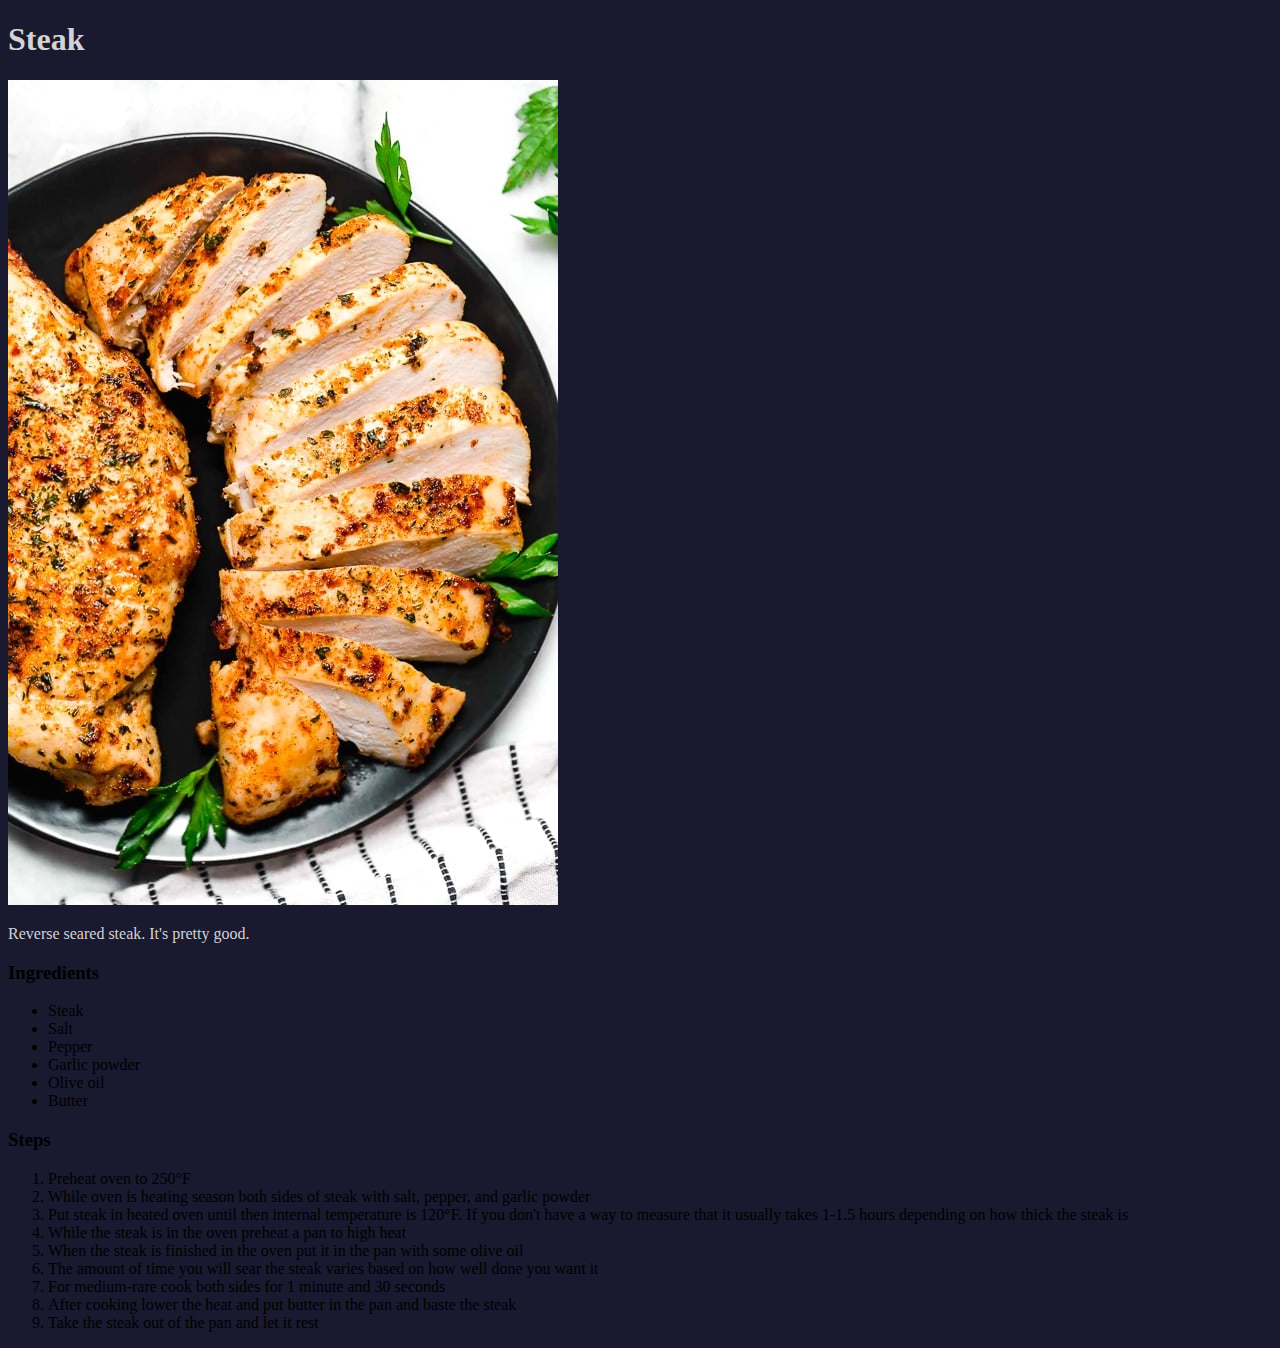
==== pages/steak.html @ 0910e878 "Add content to this file" ====
<!DOCTYPE html>
<html lang="en">
<head>
    <meta charset="UTF-8">
    <meta name="viewport" content="width=device-width, initial-scale=1.0">
    <title>Steak</title>
    <link rel="stylesheet" href="../stylesheet.css">
</head>
<body>
    <h1>Steak</h1>
    <img src="../images/chicken-breast.jpg" id="chicken">
    <p>Reverse seared steak. It's pretty good.</p>
    <h3>Ingredients</h3>
    <ul>
        <li>Steak</li>
        <li>Salt</li>
        <li>Pepper</li>
        <li>Garlic powder</li>
        <li>Olive oil</li>
        <li>Butter</li>
    </ul>
    <h3>Steps</h3>
    <ol>
        <li>Preheat oven to 250°F</li>
        <li>While oven is heating season both sides of steak with salt, pepper, and garlic powder</li>
        <li>Put steak in heated oven until then internal temperature is 120°F. If you don't have a way to measure that it usually takes 1-1.5 hours depending on how thick the steak is</li>
        <li>While the steak is in the oven preheat a pan to high heat</li>
        <li>When the steak is finished in the oven put it in the pan with some olive oil</li>
        <li>The amount of time you will sear the steak varies based on how well done you want it</li>
        <li>For medium-rare cook both sides for 1 minute and 30 seconds</li>
        <li>After cooking lower the heat and put butter in the pan and baste the steak</li>
        <li>Take the steak out of the pan and let it rest</li>
    </ol>
</body>
</html>
---- stylesheet.css ----
body {
    background-color: #191930;
}

h1, p {
    color: #d3d3d3;
}

a {
    color: #d3d3d3;
    text-decoration: none;
}

a:hover {
    color: white;
}
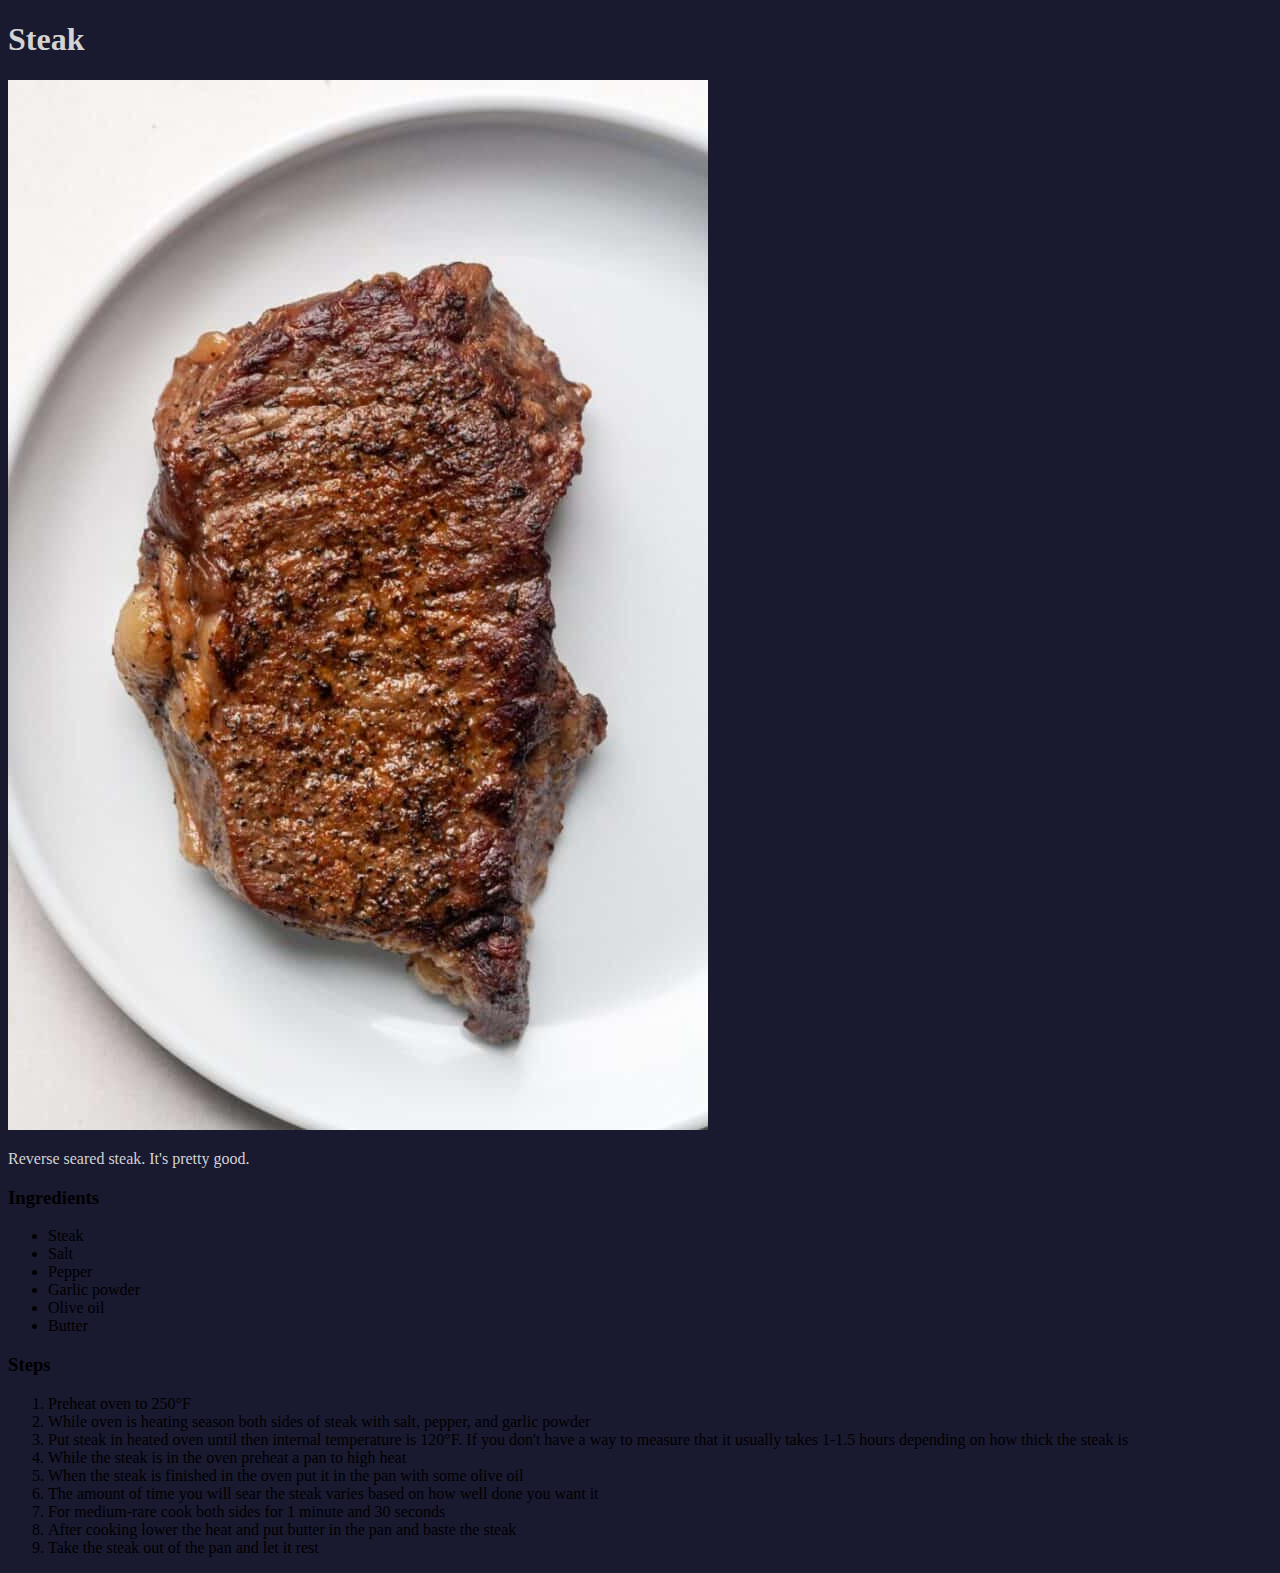
==== commit 16965662: "Fix displayed image in page" ====
--- a/pages/steak.html
+++ b/pages/steak.html
@@ -8,7 +8,7 @@
 </head>
 <body>
     <h1>Steak</h1>
-    <img src="../images/chicken-breast.jpg" id="chicken">
+    <img src="../images/steak.jpeg" id="steak">
     <p>Reverse seared steak. It's pretty good.</p>
     <h3>Ingredients</h3>
     <ul>
